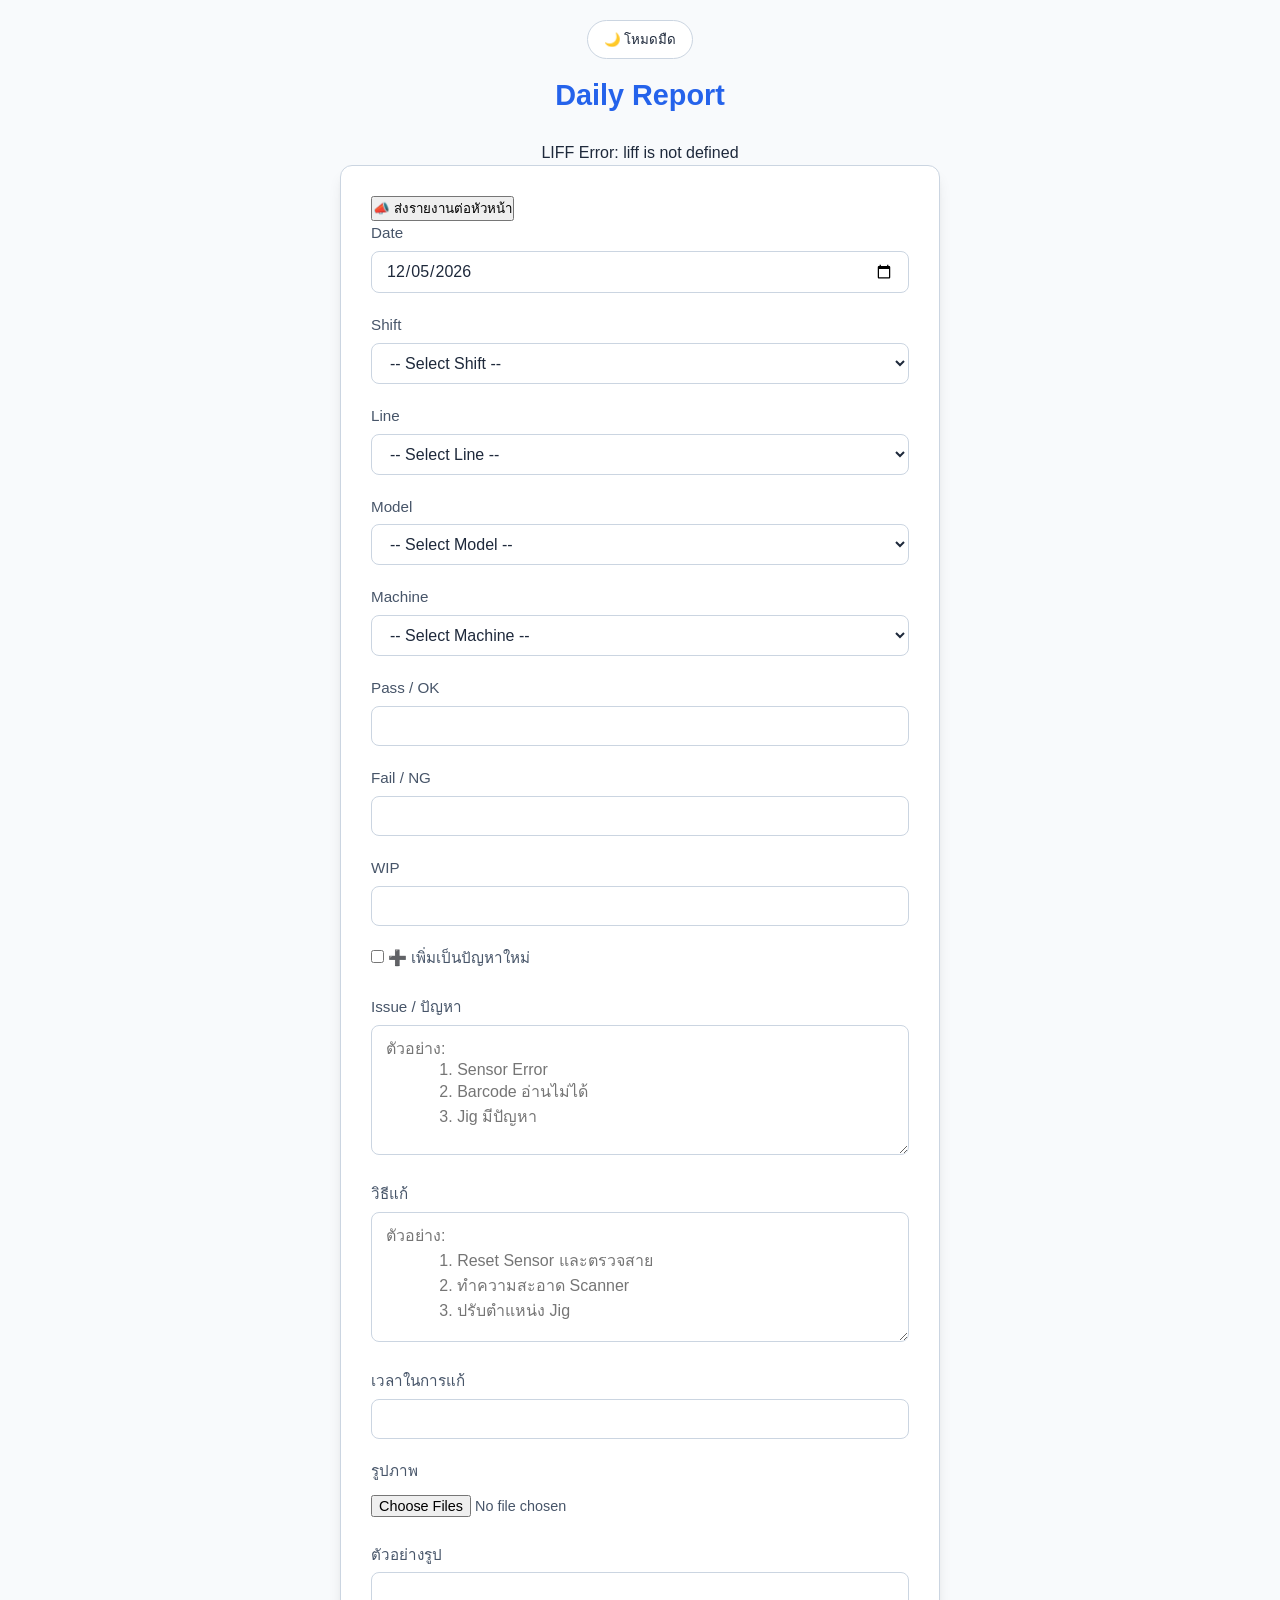
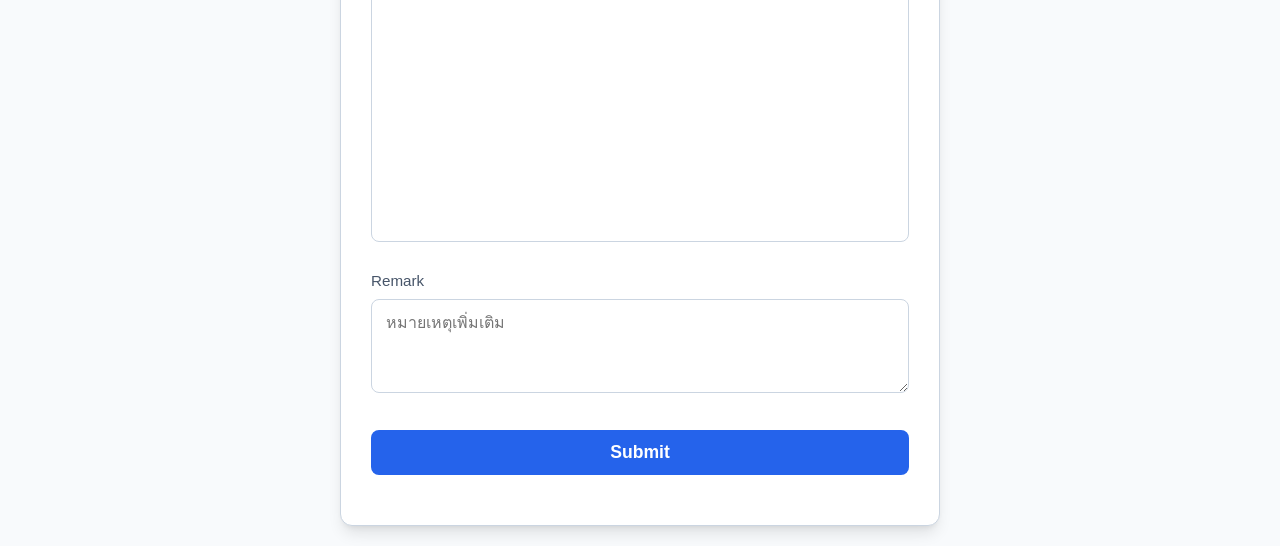
==== index.html @ 9667956a "Update index.html Signed-off-by: patcharaponworkall-tech <patcharapon.work.all@gmail.com>" ====
<!DOCTYPE html>
<html lang="th">

<head>
  <meta charset="UTF-8">

  <meta
    name="viewport"
    content="width=device-width, initial-scale=1.0"
  >

  <title>Daily Report</title>
  <link rel="stylesheet" href="index3.css">
</head>
<body>
<button
  type="button"
  id="themeToggleBtn"
  style="margin-bottom: 15px; padding: 8px 16px; border-radius: 20px; border: 1px solid var(--border-color); background: var(--card-bg); color: var(--text-color); cursor: pointer;"
>
  <span id="themeIcon">🌙</span>
  <span id="themeText">โหมดมืด</span>
</button>
  <h1>Daily Report</h1>
  <p id="liffUserInfo">
  กำลังตรวจสอบผู้ใช้ LINE...
  </p>

  
  <form id="reportForm">
      <button
    type="button"
    id="openSupervisorReportButton"
    onclick="window.location.href='supervisor.html'"
  >
    📣 ส่งรายงานต่อหัวหน้า
  </button>
    
    <p>
      <label>Date</label><br>
      <input
        type="date"
        id="date"
        required
      >
    </p>

    <p>
      <label>Shift</label><br>
      <select id="shift" required>
        <option value="">-- Select Shift --</option>
        <option value="DAY">DAY</option>
        <option value="Night">Night</option>
      </select>
    </p>

    <p>
      <label>Line</label><br>
      <select id="line" required>
        <option value="">-- Select Line --</option>
        <option value="J17">J17</option>
        <option value="K27">K27</option>
      </select>
    </p>

    <p>
      <label>Model</label><br>
        <select id="model" required>
        <option value="">-- Select Model --</option>
        </select>
    </p>

    <p>
      <label>Machine</label><br>
      <select id="machine" required>
        <option value="">-- Select Machine --</option>
        <option value="BFT">BFT</option>
        </select>
    </p>

    <p>
      <label>Pass / OK</label><br>
      <input
        type="number"
        id="pass"
        min="0"
        required
      >
    </p>

    <p>
      <label>Fail / NG</label><br>
      <input
        type="number"
        id="fail"
        min="0"
        required
      >
    </p>

    <p>
      <label>WIP</label><br>
      <input
        type="number"
        id="wip"
        min="0"
        required
      >
    </p>

    
    <p>
    <label>
    <input
      type="checkbox"
      id="appendProblem"
    >
    ➕ เพิ่มเป็นปัญหาใหม่
  </label>
</p>
    <p>
      <label>Issue / ปัญหา</label><br>
        <textarea
            id="issue"
            rows="6"
            placeholder="ตัวอย่าง:
            1. Sensor Error
            2. Barcode อ่านไม่ได้
            3. Jig มีปัญหา"
        ></textarea>
    </p>

    <p>
      <label>วิธีแก้</label><br>
        <textarea
            id="solution"
            rows="6"
            placeholder="ตัวอย่าง:
            1. Reset Sensor และตรวจสาย
            2. ทำความสะอาด Scanner
            3. ปรับตำแหน่ง Jig"
        ></textarea>
    </p>

    <p>
      <label>เวลาในการแก้</label><br>
      <input
        type="text"
        id="fixTime"
      >
    </p>
    <p>
  <label>รูปภาพ</label><br>

  <input
    type="file"
    id="images"
    accept="image/jpeg,image/png"
    multiple
  >
    </p>
<button
  type="button"
  id="clearImagesButton"
  style="display: none;"
>
  ล้างรูป
</button>
    <p>
  <label>ตัวอย่างรูป</label><br>

  <canvas
    id="collageCanvas"
    style="max-width: 100%; border: 1px solid #ccc;"
  ></canvas>
    </p>

    <p>
      <label>Remark</label><br>
      <textarea
        id="remark"
        rows="4"
        placeholder="หมายเหตุเพิ่มเติม"
        ></textarea>
    </p>

    <p>
      <button type="submit" 
      id="submitButton">
        Submit
      </button>
    </p>

  </form>
  <script src="https://static.line-scdn.net/liff/edge/2/sdk.js"></script>
  <script src="app.js"></script>
  <script>
    const themeToggleBtn = document.getElementById('themeToggleBtn');
    const themeIcon = document.getElementById('themeIcon');
    const themeText = document.getElementById('themeText');

    // ฟังก์ชันอัปเดตข้อความบนปุ่ม
    function updateButtonUI(isDark) {
      if (isDark) {
        themeIcon.textContent = '☀️';
        themeText.textContent = 'โหมดสว่าง';
      } else {
        themeIcon.textContent = '🌙';
        themeText.textContent = 'โหมดมืด';
      }
    }

    // ดึงค่าโหมดที่เคยเก็บบันทึกไว้
    const savedTheme = localStorage.getItem('theme');
    if (savedTheme === 'dark') {
      document.body.classList.add('dark-mode');
      updateButtonUI(true);
    }

    // เหตุการณ์เมื่อกดปุ่มสลับโหมด
    themeToggleBtn.addEventListener('click', () => {
      document.body.classList.toggle('dark-mode');
      const isDark = document.body.classList.contains('dark-mode');
      
      // บันทึกสถานะไว้ในความจำของ Browser
      localStorage.setItem('theme', isDark ? 'dark' : 'light');
      
      // เปลี่ยนไอคอนและข้อความบนปุ่ม
      updateButtonUI(isDark);
    });
  </script>

</body>

</html>
---- index3.css ----
:root {
  --primary-color: #2563eb;
  --primary-hover: #1d4ed8;
  --bg-color: #f8fafc;
  --card-bg: #ffffff;
  --text-color: #1e293b;
  --label-color: #475569;
  --border-color: #cbd5e1;
  --input-bg: #ffffff;
  --shadow-color: rgb(0 0 0 / 0.1);
  --danger-bg: #f1f5f9;
  --danger-color: #dc2626;
  --danger-border: #fca5a5;
  --danger-hover: #fee2e2;
}

/* เมื่อมี Class dark-mode จะสลับมาใช้ธีมมืด */
body.dark-mode {
  --primary-color: #3b82f6;
  --primary-hover: #60a5fa;
  --bg-color: #0f172a;
  --card-bg: #1e293b;
  --text-color: #f1f5f9;
  --label-color: #94a3b8;
  --border-color: #334155;
  --input-bg: #0f172a;
  --shadow-color: rgb(0 0 0 / 0.5);
  --danger-bg: #334155;
  --danger-color: #fca5a5;
  --danger-border: #475569;
  --danger-hover: #475569;
}

/* ==========================================
   3. Global & Form Styles
   ========================================== */
* {
  box-sizing: border-box;
  margin: 0;
  padding: 0;
}

body {
  font-family: 'Sarabun', sans-serif;
  background-color: var(--bg-color);
  color: var(--text-color);
  line-height: 1.5;
  padding: 20px;
  display: flex;
  flex-direction: column;
  align-items: center;
  transition: background-color 0.3s, color 0.3s;
}

h1 {
  font-size: 1.8rem;
  font-weight: 600;
  color: var(--primary-color);
  margin-bottom: 24px;
  text-align: center;
}

form#reportForm {
  background-color: var(--card-bg);
  width: 100%;
  max-width: 600px;
  padding: 30px;
  border-radius: 12px;
  box-shadow: 0 10px 15px -3px var(--shadow-color), 0 4px 6px -4px var(--shadow-color);
  border: 1px solid var(--border-color);
  transition: background-color 0.3s, border-color 0.3s;
}

form#reportForm p {
  margin-bottom: 20px;
}

label {
  font-weight: 500;
  font-size: 0.95rem;
  color: var(--label-color);
  display: inline-block;
  margin-bottom: 6px;
}

input[type="date"],
input[type="number"],
input[type="text"],
select,
textarea {
  width: 100%;
  padding: 10px 14px;
  border: 1px solid var(--border-color);
  border-radius: 8px;
  font-family: 'Sarabun', sans-serif;
  font-size: 1rem;
  color: var(--text-color);
  background-color: var(--input-bg);
  transition: border-color 0.2s, box-shadow 0.2s, background-color 0.3s, color 0.3s;
}

input[type="date"]:focus,
input[type="number"]:focus,
input[type="text"]:focus,
select:focus,
textarea:focus {
  outline: none;
  border-color: var(--primary-color);
  box-shadow: 0 0 0 3px rgba(59, 130, 246, 0.25);
}

textarea {
  resize: vertical;
}

input[type="file"] {
  font-size: 0.9rem;
  color: var(--label-color);
  padding: 6px 0;
}

#clearImagesButton {
  background-color: var(--danger-bg);
  color: var(--danger-color);
  border: 1px solid var(--danger-border);
  padding: 8px 16px;
  border-radius: 6px;
  font-family: 'Sarabun', sans-serif;
  font-weight: 500;
  cursor: pointer;
  transition: background-color 0.2s;
  margin-bottom: 20px;
}

#clearImagesButton:hover {
  background-color: var(--danger-hover);
}

#collageCanvas {
  width: 100% !important;
  height: auto !important;
  border-radius: 8px;
  background-color: var(--input-bg);
  border: 1px solid var(--border-color) !important;
}

button[type="submit"] {
  width: 100%;
  background-color: var(--primary-color);
  color: white;
  border: none;
  padding: 12px;
  font-size: 1.1rem;
  font-weight: 600;
  border-radius: 8px;
  cursor: pointer;
  transition: background-color 0.2s, transform 0.1s;
  margin-top: 10px;
}

button[type="submit"]:hover {
  background-color: var(--primary-hover);
}

button[type="submit"]:active {
  transform: scale(0.99);
}

/* Responsive ปรับแต่งสำหรับมือถือ */
@media (max-width: 480px) {
  body {
    padding: 10px;
  }
  form#reportForm {
    padding: 20px;
  }
}
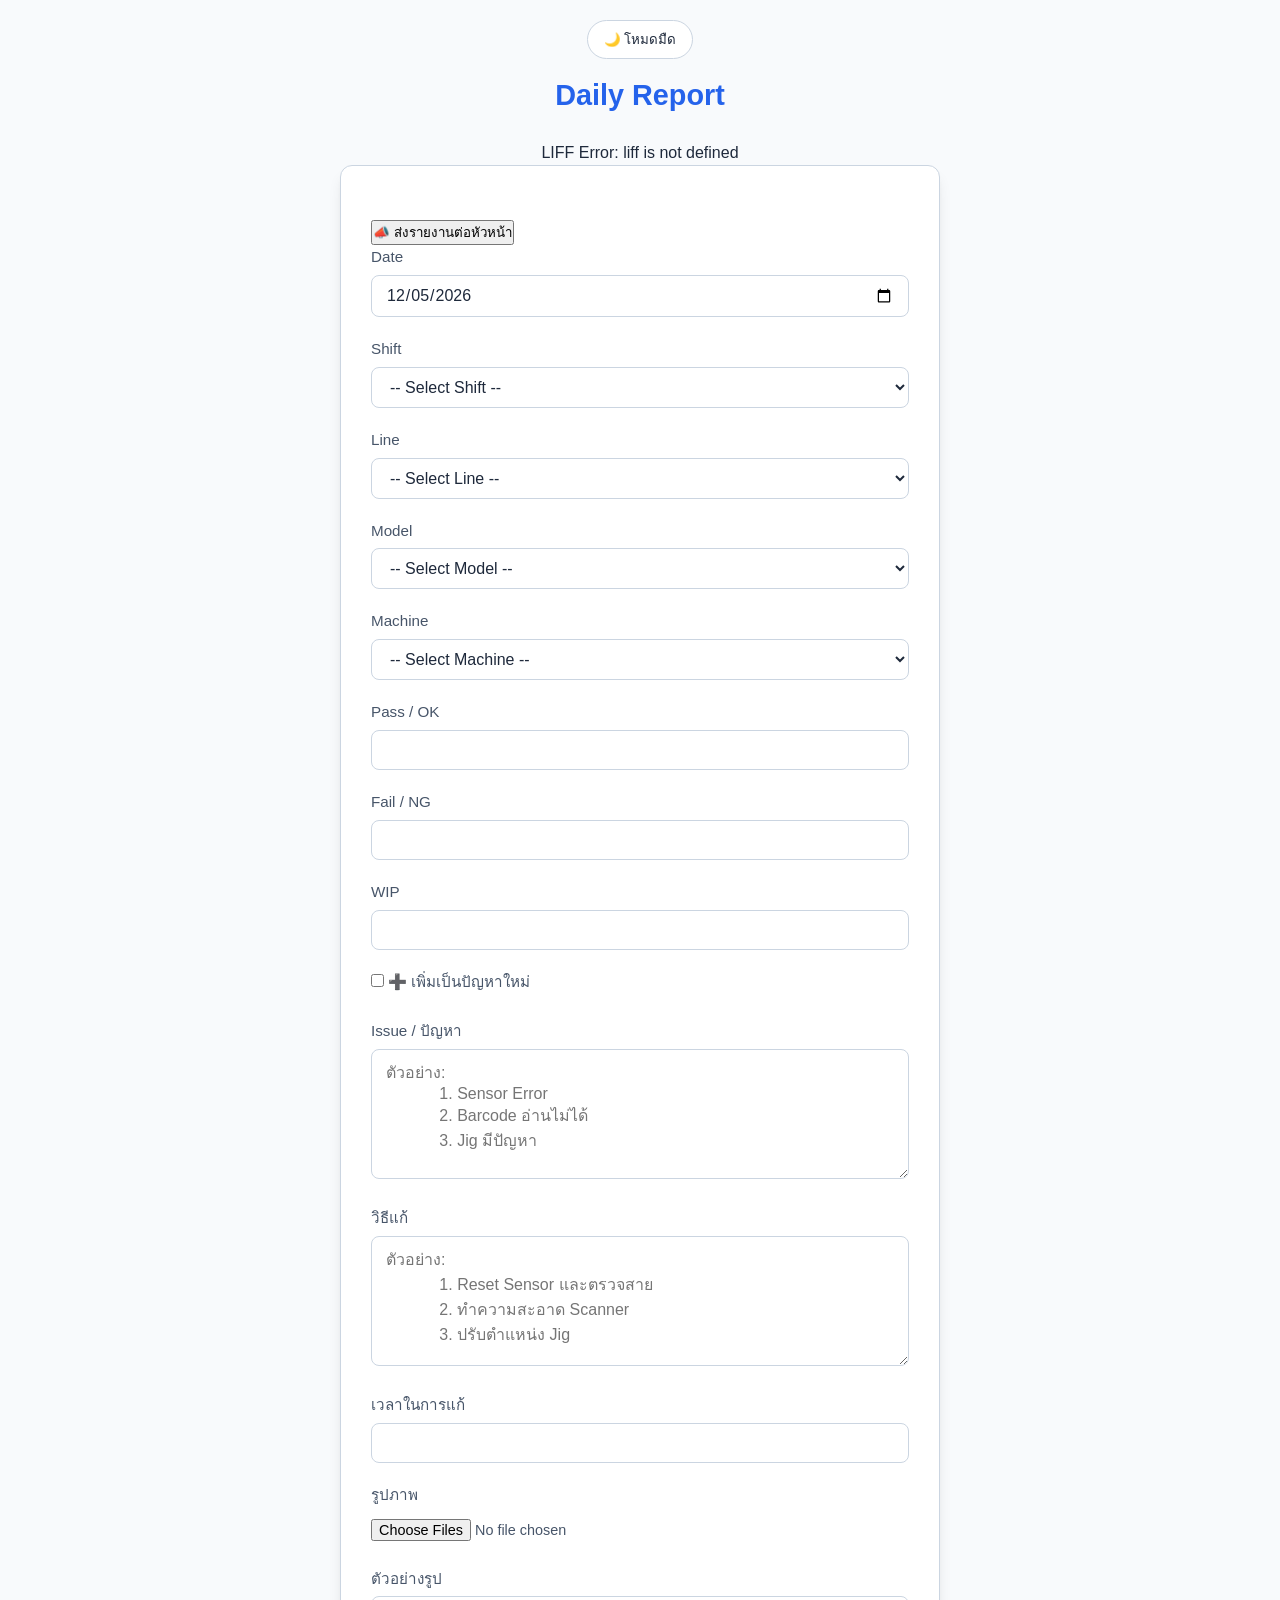
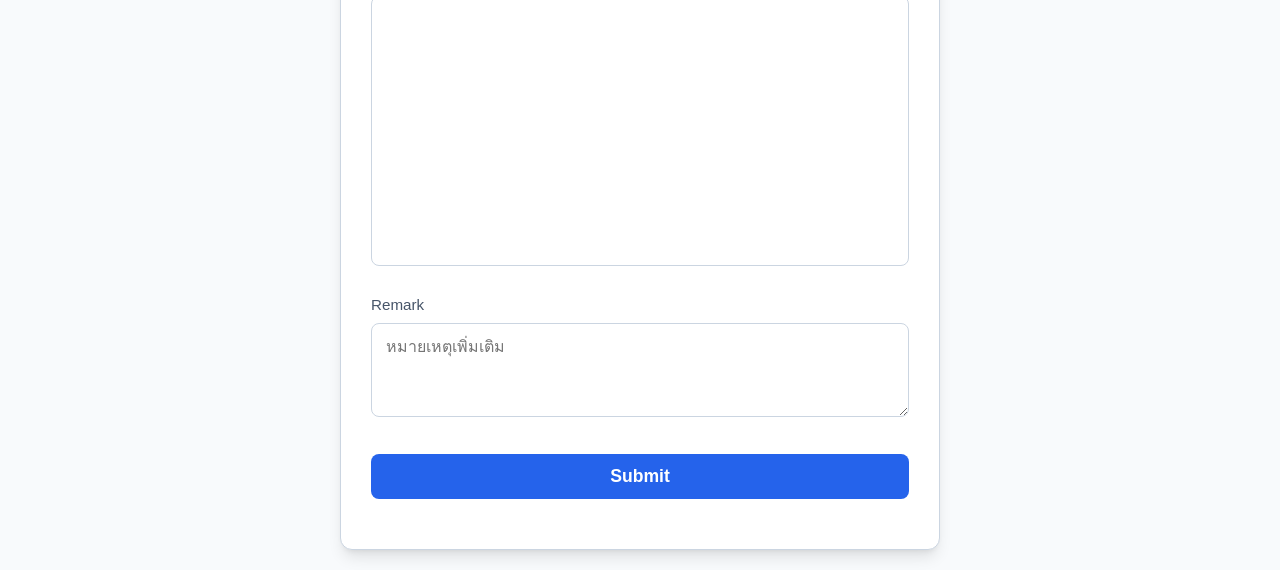
==== commit 7d1c645d: "Update index.html Signed-off-by: patcharaponworkall-tech <patcharapon.work.all@gmail.com>" ====
--- a/index.html
+++ b/index.html
@@ -31,6 +31,7 @@
       <button
     type="button"
     id="openSupervisorReportButton"
+    style=" margin-top: 24px; text-align: center; "
     onclick="window.location.href='supervisor.html'"
   >
     📣 ส่งรายงานต่อหัวหน้า
@@ -202,11 +203,11 @@
     // ฟังก์ชันอัปเดตข้อความบนปุ่ม
     function updateButtonUI(isDark) {
       if (isDark) {
+        themeIcon.textContent = '🌙';
+        themeText.textContent = 'โหมดมืด';
+      } else {
         themeIcon.textContent = '☀️';
         themeText.textContent = 'โหมดสว่าง';
-      } else {
-        themeIcon.textContent = '🌙';
-        themeText.textContent = 'โหมดมืด';
       }
     }
 
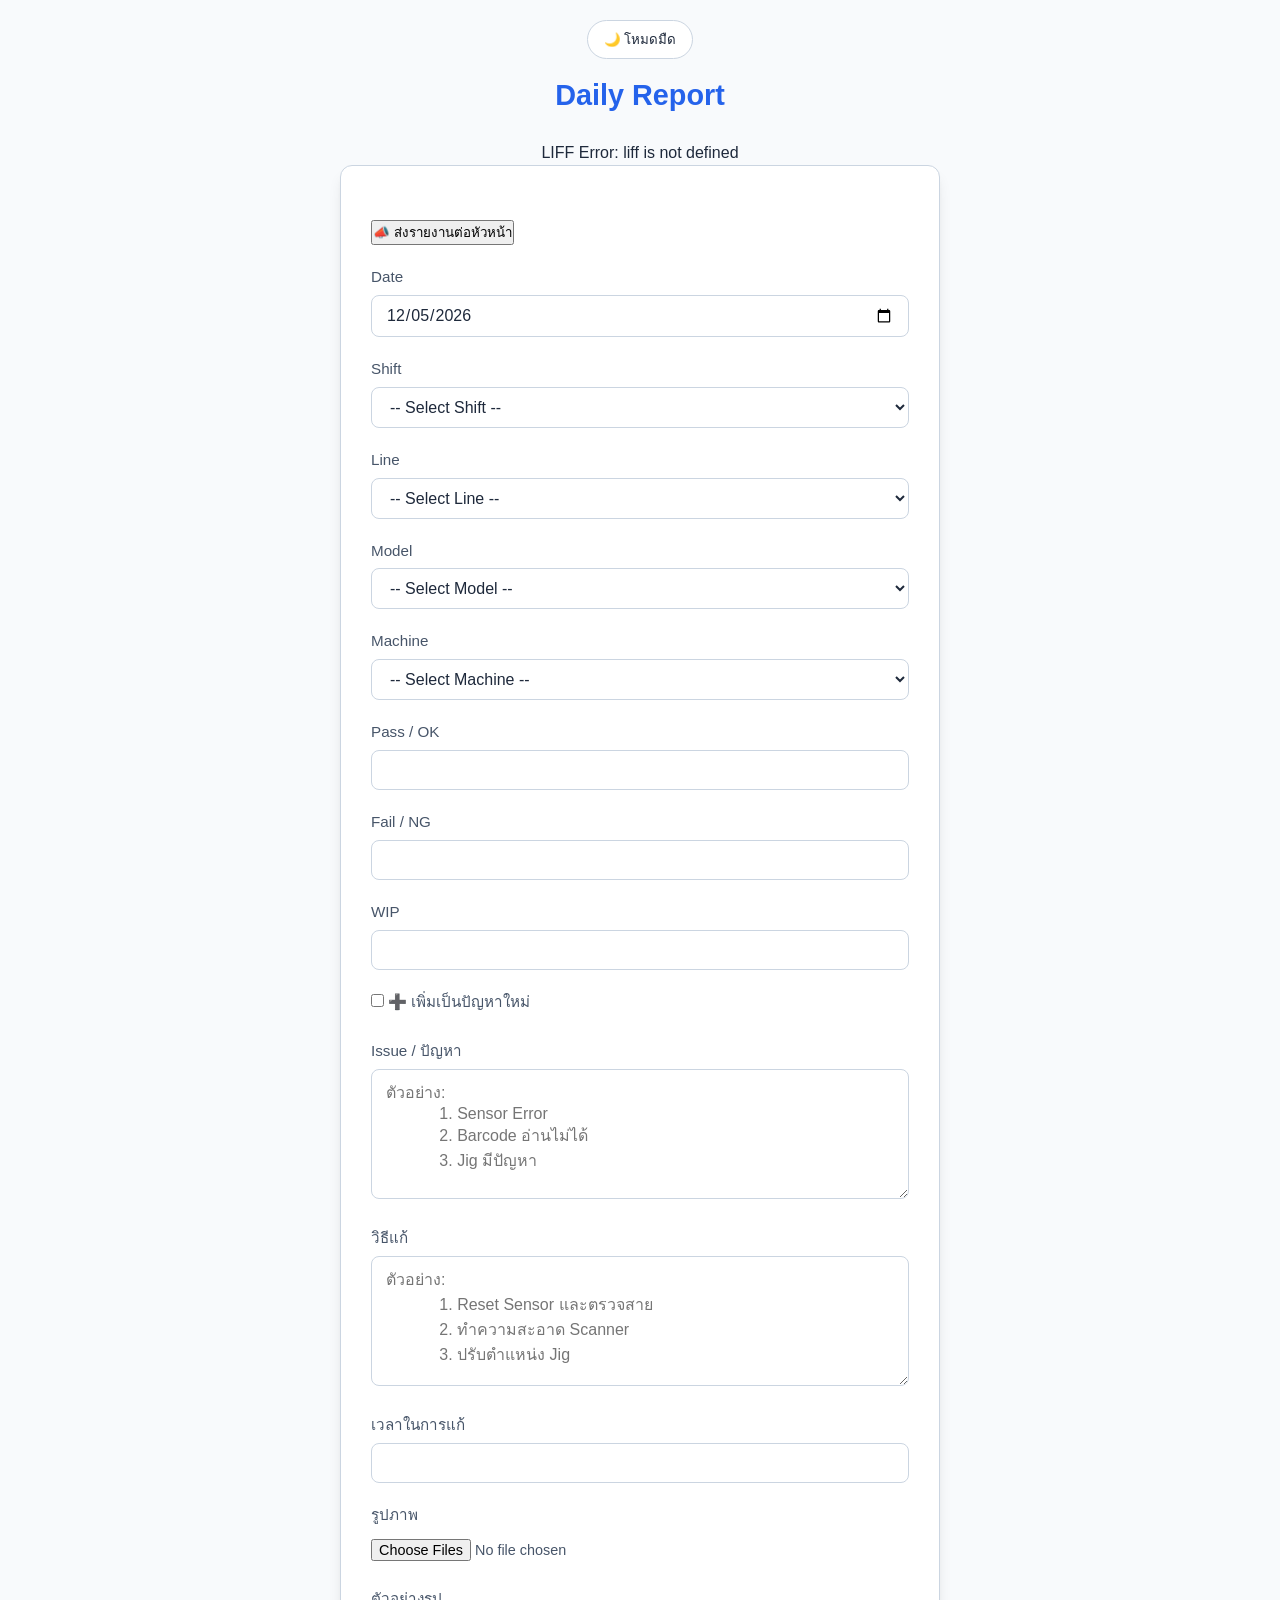
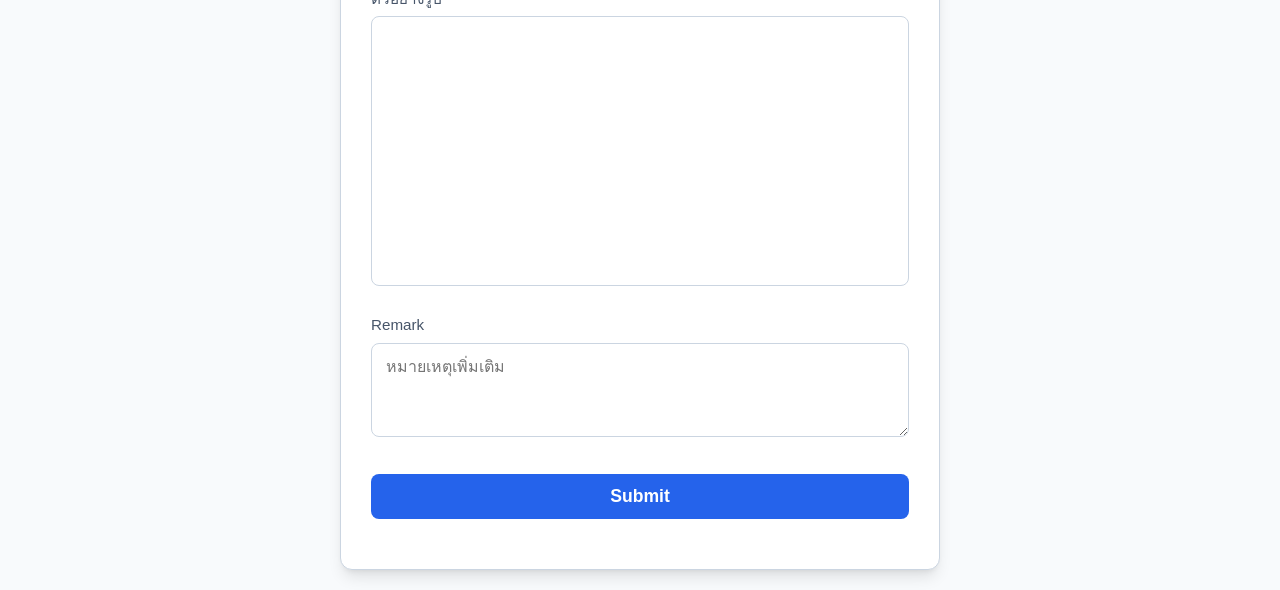
==== commit 4886e027: "Update index.html Signed-off-by: patcharaponworkall-tech <patcharapon.work.all@gmail.com>" ====
--- a/index.html
+++ b/index.html
@@ -28,6 +28,7 @@
 
   
   <form id="reportForm">
+    <p>
       <button
     type="button"
     id="openSupervisorReportButton"
@@ -36,6 +37,7 @@
   >
     📣 ส่งรายงานต่อหัวหน้า
   </button>
+    </p>
     
     <p>
       <label>Date</label><br>
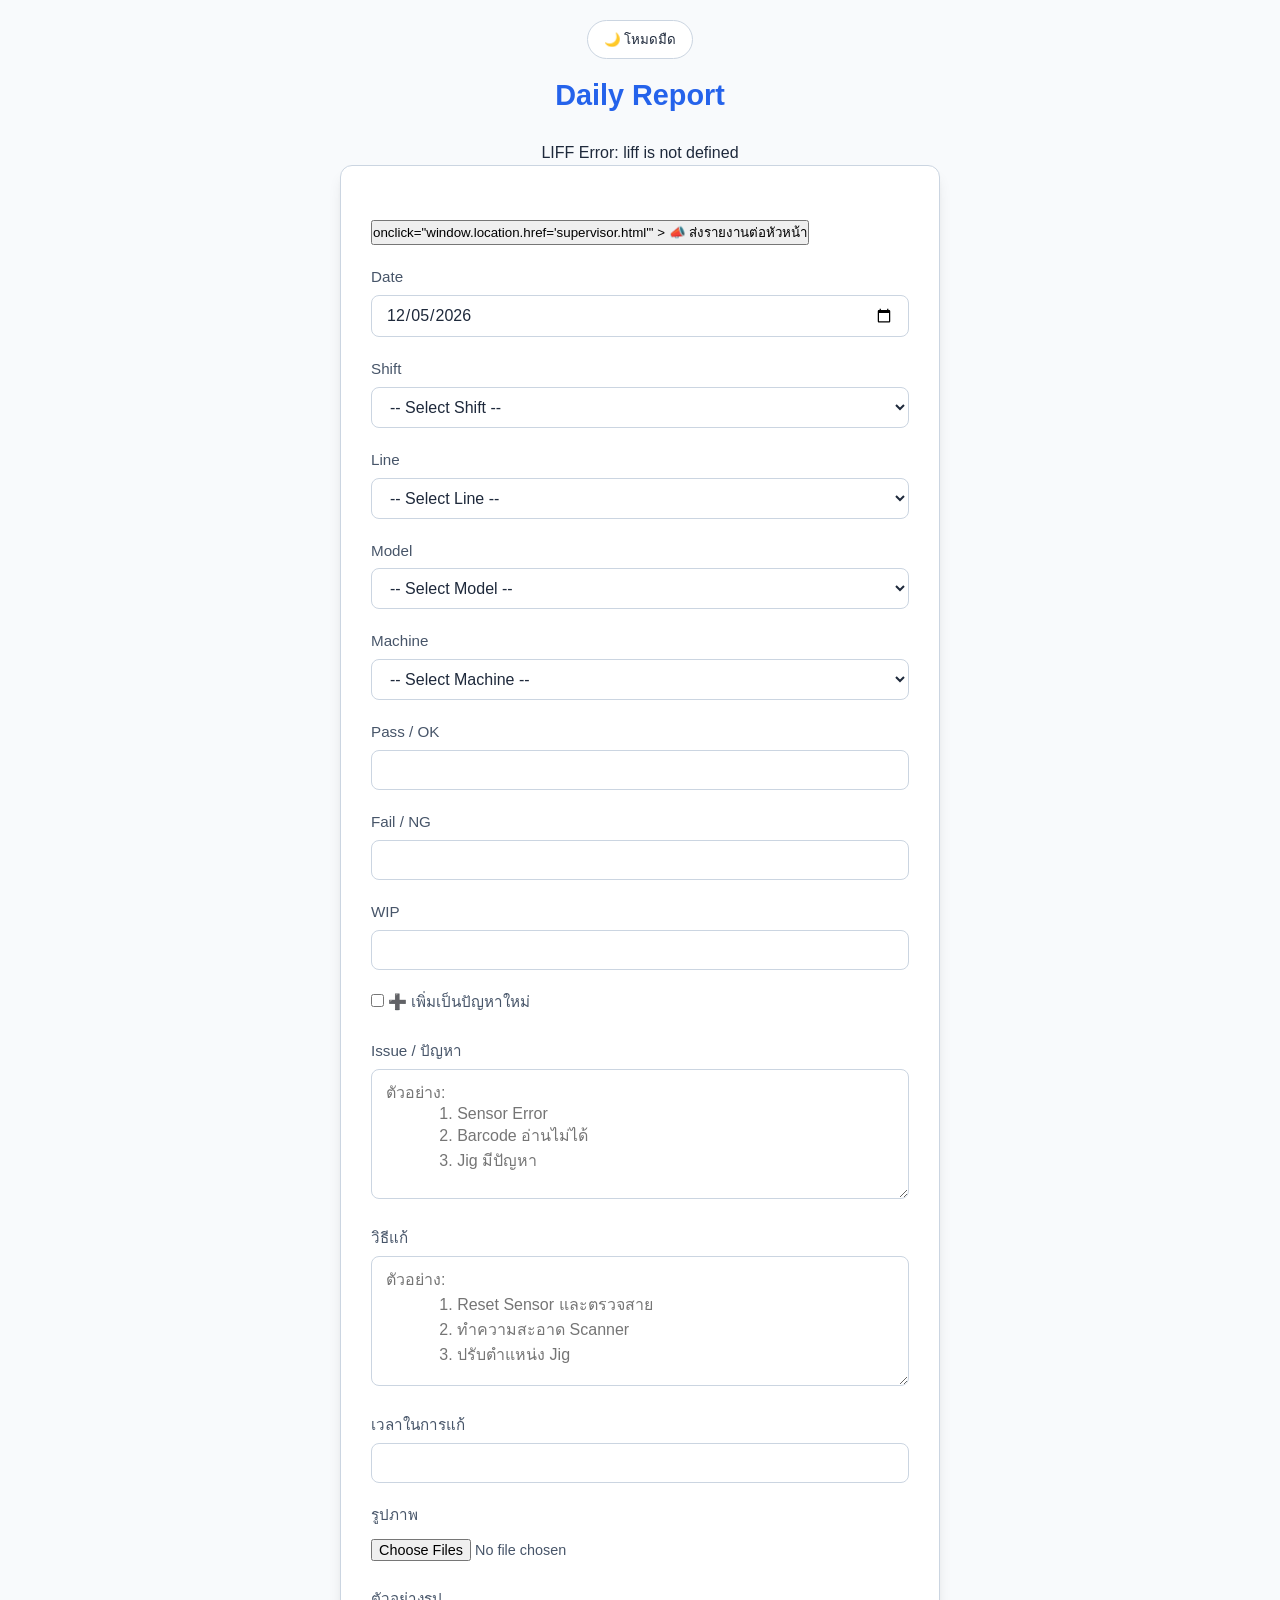
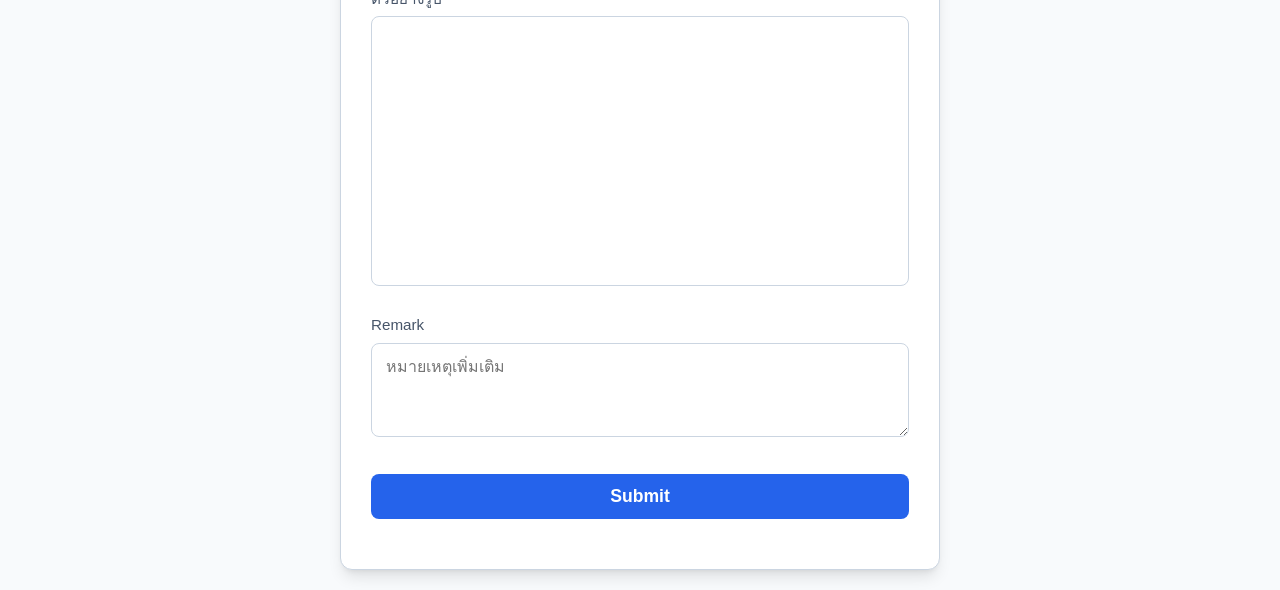
==== commit 74346273: "Update index.html Signed-off-by: patcharaponworkall-tech <patcharapon.work.all@gmail.com>" ====
--- a/index.html
+++ b/index.html
@@ -32,7 +32,7 @@
       <button
     type="button"
     id="openSupervisorReportButton"
-    style=" margin-top: 24px; text-align: center; "
+    <!-- style=" margin-top: 24px; text-align: center; " -->
     onclick="window.location.href='supervisor.html'"
   >
     📣 ส่งรายงานต่อหัวหน้า
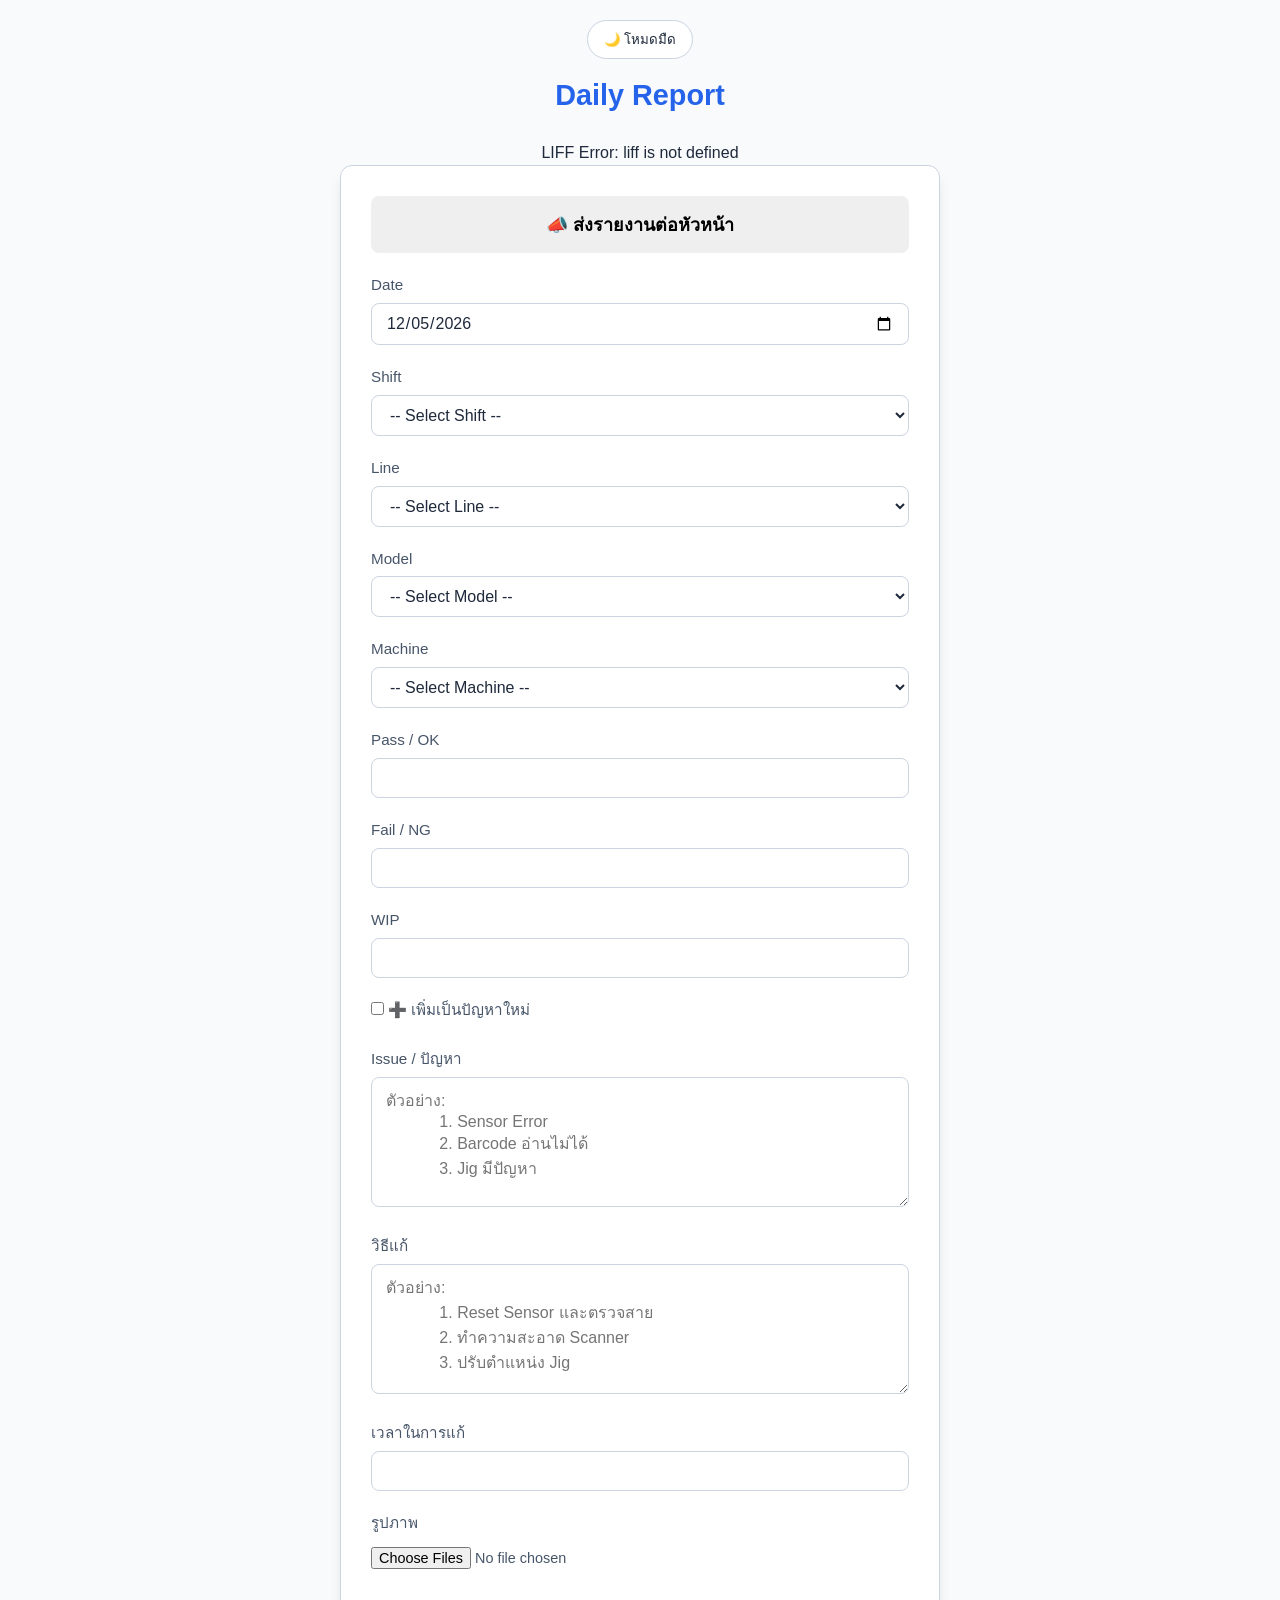
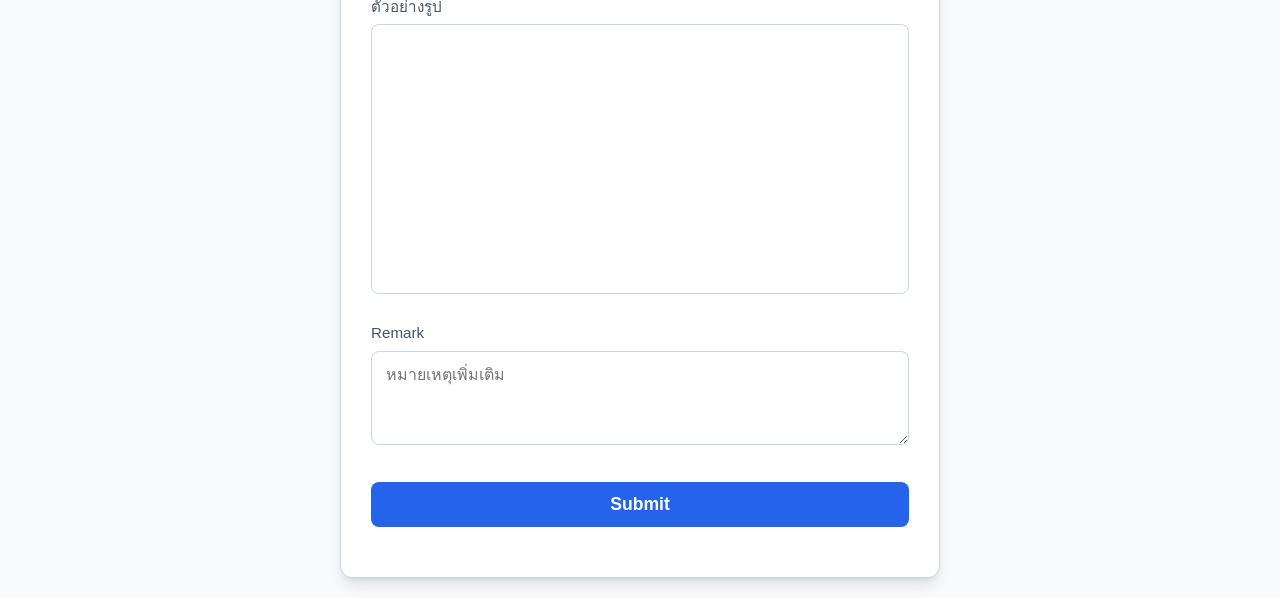
==== commit 682b5abd: "Update index.html Signed-off-by: patcharaponworkall-tech <patcharapon.work.all@gmail.com>" ====
--- a/index.html
+++ b/index.html
@@ -32,7 +32,6 @@
       <button
     type="button"
     id="openSupervisorReportButton"
-    <!-- style=" margin-top: 24px; text-align: center; " -->
     onclick="window.location.href='supervisor.html'"
   >
     📣 ส่งรายงานต่อหัวหน้า
--- a/index3.css
+++ b/index3.css
@@ -174,4 +174,15 @@
   form#reportForm {
     padding: 20px;
   }
-}+}
+#openSupervisorReportButton {
+  width: 100%;
+  padding: 14px 16px;
+  border: none;
+  border-radius: 8px;
+
+  font-size: 18px;
+  font-weight: bold;
+
+  cursor: pointer;
+}
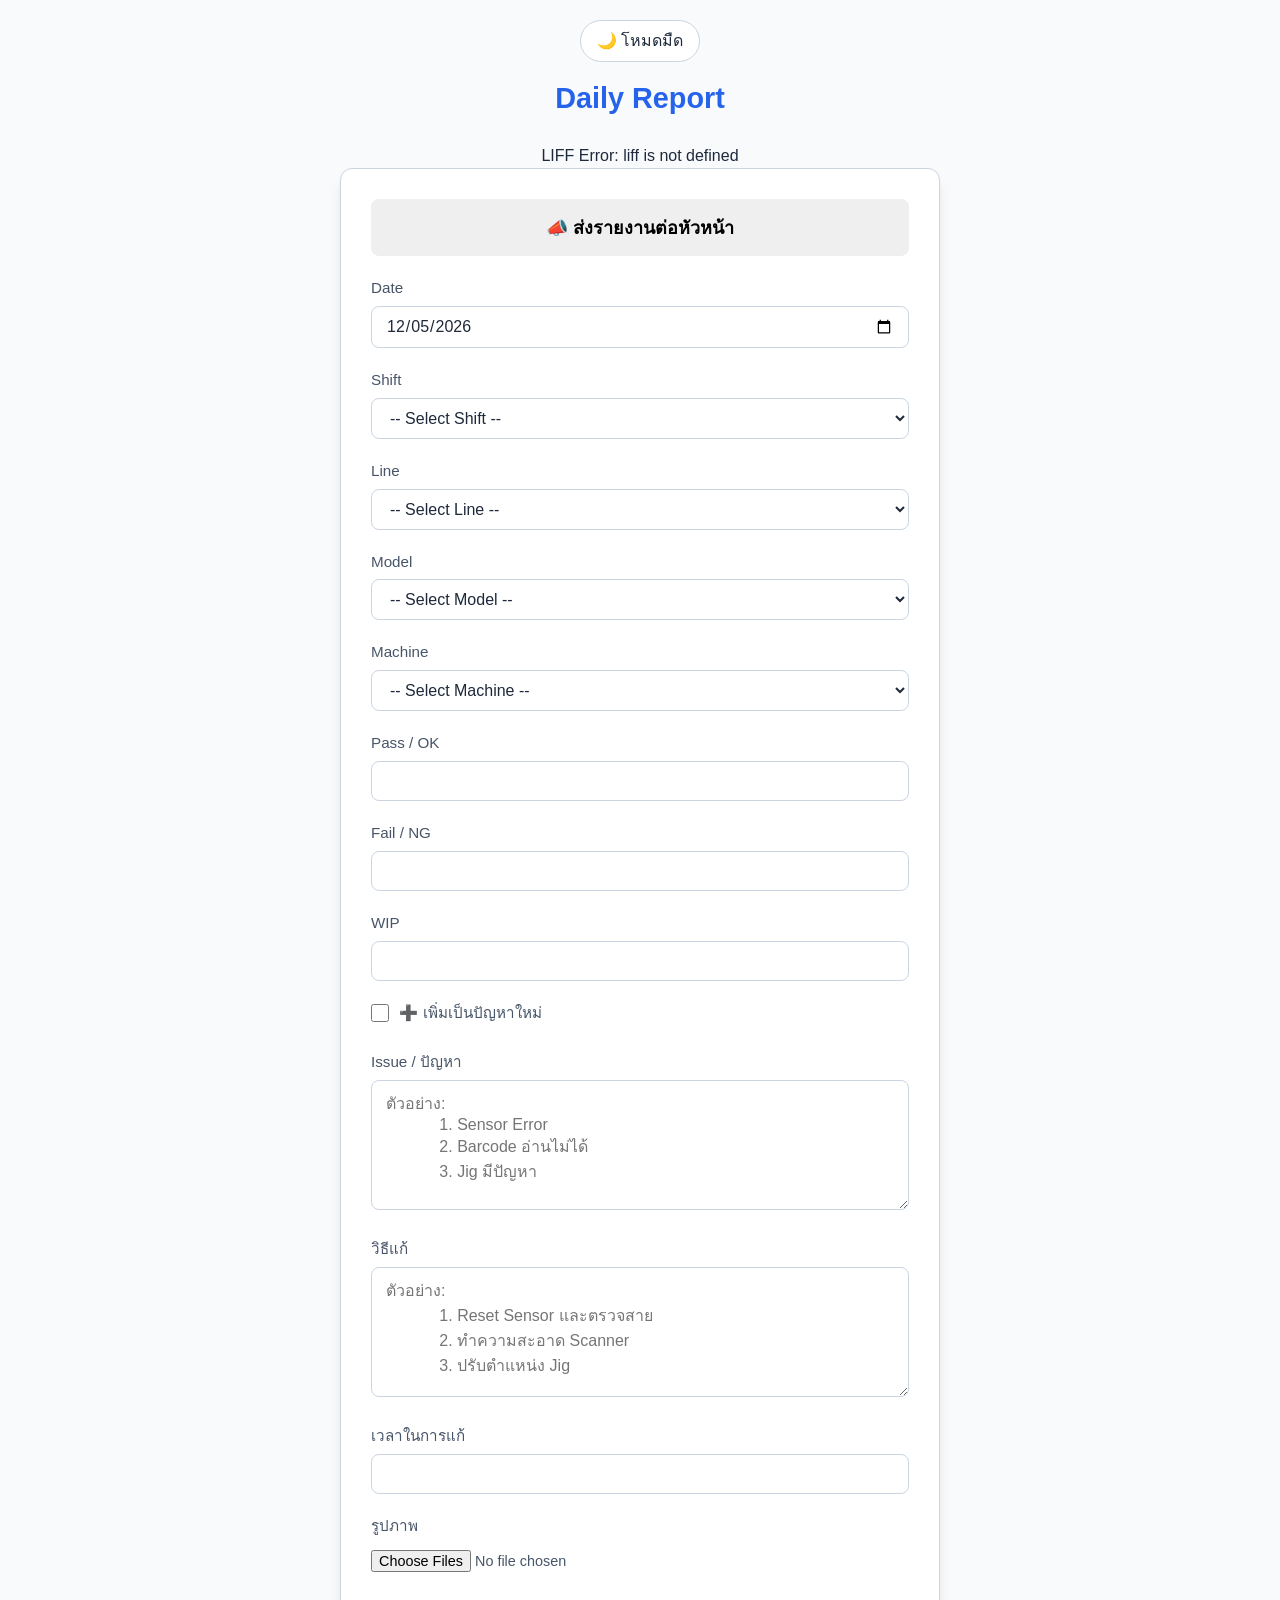
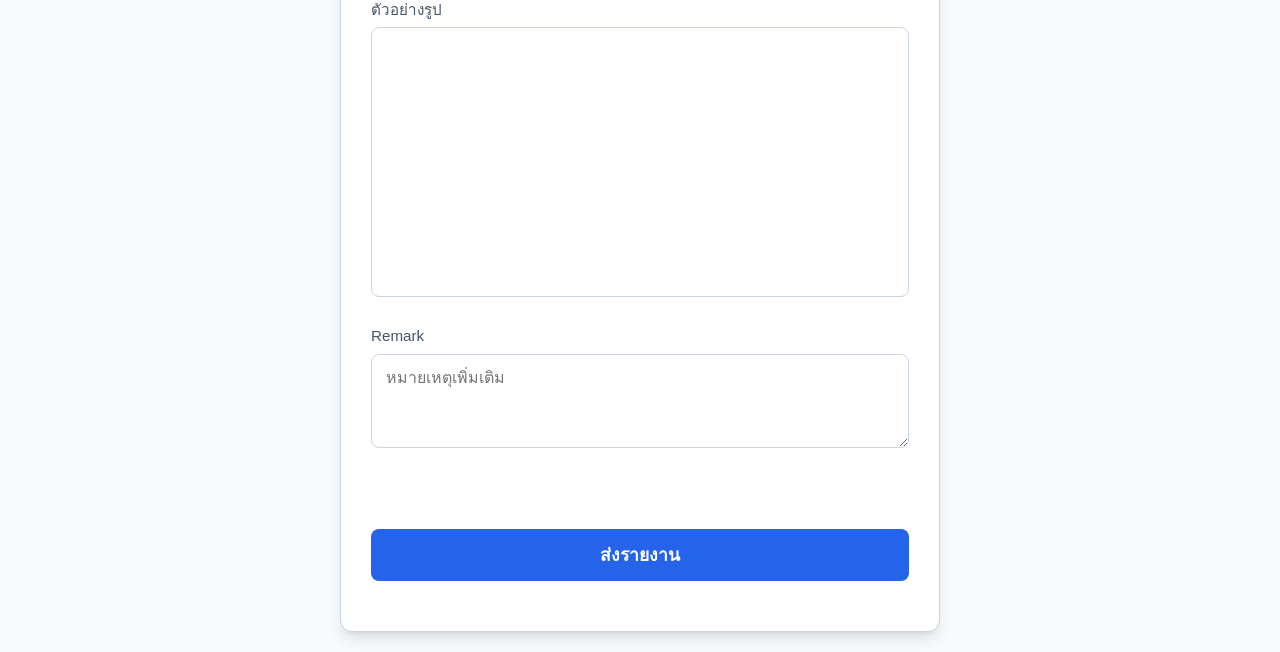
==== commit 8d012611: "Fix theme, error feedback, layout, and accessibility" ====
--- a/index.html
+++ b/index.html
@@ -16,18 +16,19 @@
 <button
   type="button"
   id="themeToggleBtn"
-  style="margin-bottom: 15px; padding: 8px 16px; border-radius: 20px; border: 1px solid var(--border-color); background: var(--card-bg); color: var(--text-color); cursor: pointer;"
+  aria-pressed="false"
+  aria-label="เปลี่ยนเป็นโหมดมืด"
 >
   <span id="themeIcon">🌙</span>
   <span id="themeText">โหมดมืด</span>
 </button>
-  <h1>Daily Report</h1>
-  <p id="liffUserInfo">
+  <h1 id="reportHeading">Daily Report</h1>
+  <p id="liffUserInfo" role="status" aria-live="polite">
   กำลังตรวจสอบผู้ใช้ LINE...
   </p>
 
   
-  <form id="reportForm">
+  <form id="reportForm" aria-labelledby="reportHeading">
     <p>
       <button
     type="button"
@@ -39,7 +40,7 @@
     </p>
     
     <p>
-      <label>Date</label><br>
+      <label for="date">Date</label><br>
       <input
         type="date"
         id="date"
@@ -48,7 +49,7 @@
     </p>
 
     <p>
-      <label>Shift</label><br>
+      <label for="shift">Shift</label><br>
       <select id="shift" required>
         <option value="">-- Select Shift --</option>
         <option value="DAY">DAY</option>
@@ -57,7 +58,7 @@
     </p>
 
     <p>
-      <label>Line</label><br>
+      <label for="line">Line</label><br>
       <select id="line" required>
         <option value="">-- Select Line --</option>
         <option value="J17">J17</option>
@@ -66,14 +67,14 @@
     </p>
 
     <p>
-      <label>Model</label><br>
+      <label for="model">Model</label><br>
         <select id="model" required>
         <option value="">-- Select Model --</option>
         </select>
     </p>
 
     <p>
-      <label>Machine</label><br>
+      <label for="machine">Machine</label><br>
       <select id="machine" required>
         <option value="">-- Select Machine --</option>
         <option value="BFT">BFT</option>
@@ -81,7 +82,7 @@
     </p>
 
     <p>
-      <label>Pass / OK</label><br>
+      <label for="pass">Pass / OK</label><br>
       <input
         type="number"
         id="pass"
@@ -91,7 +92,7 @@
     </p>
 
     <p>
-      <label>Fail / NG</label><br>
+      <label for="fail">Fail / NG</label><br>
       <input
         type="number"
         id="fail"
@@ -101,7 +102,7 @@
     </p>
 
     <p>
-      <label>WIP</label><br>
+      <label for="wip">WIP</label><br>
       <input
         type="number"
         id="wip"
@@ -112,16 +113,14 @@
 
     
     <p>
-    <label>
     <input
       type="checkbox"
       id="appendProblem"
     >
-    ➕ เพิ่มเป็นปัญหาใหม่
-  </label>
+    <label for="appendProblem">➕ เพิ่มเป็นปัญหาใหม่</label>
 </p>
     <p>
-      <label>Issue / ปัญหา</label><br>
+      <label for="issue">Issue / ปัญหา</label><br>
         <textarea
             id="issue"
             rows="6"
@@ -133,7 +132,7 @@
     </p>
 
     <p>
-      <label>วิธีแก้</label><br>
+      <label for="solution">วิธีแก้</label><br>
         <textarea
             id="solution"
             rows="6"
@@ -145,14 +144,14 @@
     </p>
 
     <p>
-      <label>เวลาในการแก้</label><br>
+      <label for="fixTime">เวลาในการแก้</label><br>
       <input
         type="text"
         id="fixTime"
       >
     </p>
     <p>
-  <label>รูปภาพ</label><br>
+  <label for="images">รูปภาพ</label><br>
 
   <input
     type="file"
@@ -169,16 +168,18 @@
   ล้างรูป
 </button>
     <p>
-  <label>ตัวอย่างรูป</label><br>
+  <span class="field-label">ตัวอย่างรูป</span><br>
 
   <canvas
     id="collageCanvas"
+    role="img"
+    aria-label="ตัวอย่างภาพที่เลือกสำหรับรายงาน"
     style="max-width: 100%; border: 1px solid #ccc;"
   ></canvas>
     </p>
 
     <p>
-      <label>Remark</label><br>
+      <label for="remark">Remark</label><br>
       <textarea
         id="remark"
         rows="4"
@@ -186,10 +187,17 @@
         ></textarea>
     </p>
 
+    <p
+      id="formStatus"
+      class="status-message"
+      role="status"
+      aria-live="polite"
+    ></p>
+
     <p>
       <button type="submit" 
       id="submitButton">
-        Submit
+        ส่งรายงาน
       </button>
     </p>
 
@@ -204,20 +212,25 @@
     // ฟังก์ชันอัปเดตข้อความบนปุ่ม
     function updateButtonUI(isDark) {
       if (isDark) {
+        themeIcon.textContent = '☀️';
+        themeText.textContent = 'โหมดสว่าง';
+        themeToggleBtn.setAttribute('aria-label', 'เปลี่ยนเป็นโหมดสว่าง');
+      } else {
         themeIcon.textContent = '🌙';
         themeText.textContent = 'โหมดมืด';
-      } else {
-        themeIcon.textContent = '☀️';
-        themeText.textContent = 'โหมดสว่าง';
+        themeToggleBtn.setAttribute('aria-label', 'เปลี่ยนเป็นโหมดมืด');
       }
+
+      themeToggleBtn.setAttribute('aria-pressed', String(isDark));
     }
 
     // ดึงค่าโหมดที่เคยเก็บบันทึกไว้
     const savedTheme = localStorage.getItem('theme');
     if (savedTheme === 'dark') {
       document.body.classList.add('dark-mode');
-      updateButtonUI(true);
     }
+
+    updateButtonUI(document.body.classList.contains('dark-mode'));
 
     // เหตุการณ์เมื่อกดปุ่มสลับโหมด
     themeToggleBtn.addEventListener('click', () => {
--- a/index3.css
+++ b/index3.css
@@ -49,6 +49,7 @@
   display: flex;
   flex-direction: column;
   align-items: center;
+  min-height: 100vh;
   transition: background-color 0.3s, color 0.3s;
 }
 
@@ -60,7 +61,8 @@
   text-align: center;
 }
 
-form#reportForm {
+form#reportForm,
+.supervisor-card {
   background-color: var(--card-bg);
   width: 100%;
   max-width: 600px;
@@ -71,16 +73,31 @@
   transition: background-color 0.3s, border-color 0.3s;
 }
 
-form#reportForm p {
+form#reportForm p,
+.supervisor-card p {
   margin-bottom: 20px;
 }
 
-label {
+label,
+.field-label {
   font-weight: 500;
   font-size: 0.95rem;
   color: var(--label-color);
   display: inline-block;
   margin-bottom: 6px;
+}
+
+#themeToggleBtn {
+  align-self: center;
+  margin-bottom: 15px;
+  padding: 8px 16px;
+  border: 1px solid var(--border-color);
+  border-radius: 999px;
+  color: var(--text-color);
+  background: var(--card-bg);
+  font: inherit;
+  cursor: pointer;
+  transition: background-color 0.2s, border-color 0.2s, color 0.2s;
 }
 
 input[type="date"],
@@ -119,6 +136,32 @@
   padding: 6px 0;
 }
 
+input[type="checkbox"] {
+  width: 18px;
+  height: 18px;
+  margin-right: 6px;
+  accent-color: var(--primary-color);
+  vertical-align: middle;
+}
+
+button:focus-visible,
+input:focus-visible,
+select:focus-visible,
+textarea:focus-visible {
+  outline: 3px solid rgba(59, 130, 246, 0.45);
+  outline-offset: 2px;
+}
+
+button:disabled {
+  cursor: wait;
+  opacity: 0.7;
+}
+
+.status-message {
+  min-height: 1.5rem;
+  color: var(--label-color);
+}
+
 #clearImagesButton {
   background-color: var(--danger-bg);
   color: var(--danger-color);
@@ -166,12 +209,100 @@
   transform: scale(0.99);
 }
 
+.supervisor-card h2,
+.supervisor-card h3 {
+  margin-bottom: 16px;
+  color: var(--text-color);
+}
+
+.supervisor-card hr {
+  margin: 24px 0;
+  border: 0;
+  border-top: 1px solid var(--border-color);
+}
+
+.supervisor-card button {
+  width: 100%;
+  padding: 12px 16px;
+  border: 1px solid var(--border-color);
+  border-radius: 8px;
+  color: var(--text-color);
+  background-color: var(--danger-bg);
+  font: inherit;
+  font-weight: 600;
+  cursor: pointer;
+  transition: background-color 0.2s, border-color 0.2s, transform 0.1s;
+}
+
+.supervisor-card button:hover {
+  background-color: var(--danger-hover);
+}
+
+.supervisor-card button:active {
+  transform: scale(0.99);
+}
+
+#searchSupervisorButton,
+#previewSupervisorButton,
+#sendSupervisorButton {
+  color: #ffffff;
+  background-color: var(--primary-color);
+  border-color: var(--primary-color);
+}
+
+#searchSupervisorButton:hover,
+#previewSupervisorButton:hover,
+#sendSupervisorButton:hover {
+  background-color: var(--primary-hover);
+  border-color: var(--primary-hover);
+}
+
+#supervisorPreview {
+  margin-top: 24px;
+}
+
+#supervisorReportText > div {
+  display: flex;
+  align-items: center;
+  gap: 12px;
+  margin-bottom: 20px;
+}
+
+#supervisorReportText > div input {
+  flex: 1;
+}
+
+#supervisorImageStatus {
+  color: var(--label-color);
+}
+
+#finalSupervisorPreview {
+  margin-top: 20px;
+  padding: 20px;
+  border: 1px solid var(--border-color);
+  border-radius: 8px;
+  background-color: var(--bg-color);
+}
+
+#finalSupervisorText {
+  margin-bottom: 20px;
+  overflow-wrap: anywhere;
+  font: inherit;
+}
+
+button:disabled,
+.supervisor-card button:disabled {
+  cursor: wait;
+  opacity: 0.7;
+}
+
 /* Responsive ปรับแต่งสำหรับมือถือ */
 @media (max-width: 480px) {
   body {
     padding: 10px;
   }
-  form#reportForm {
+  form#reportForm,
+  .supervisor-card {
     padding: 20px;
   }
 }
